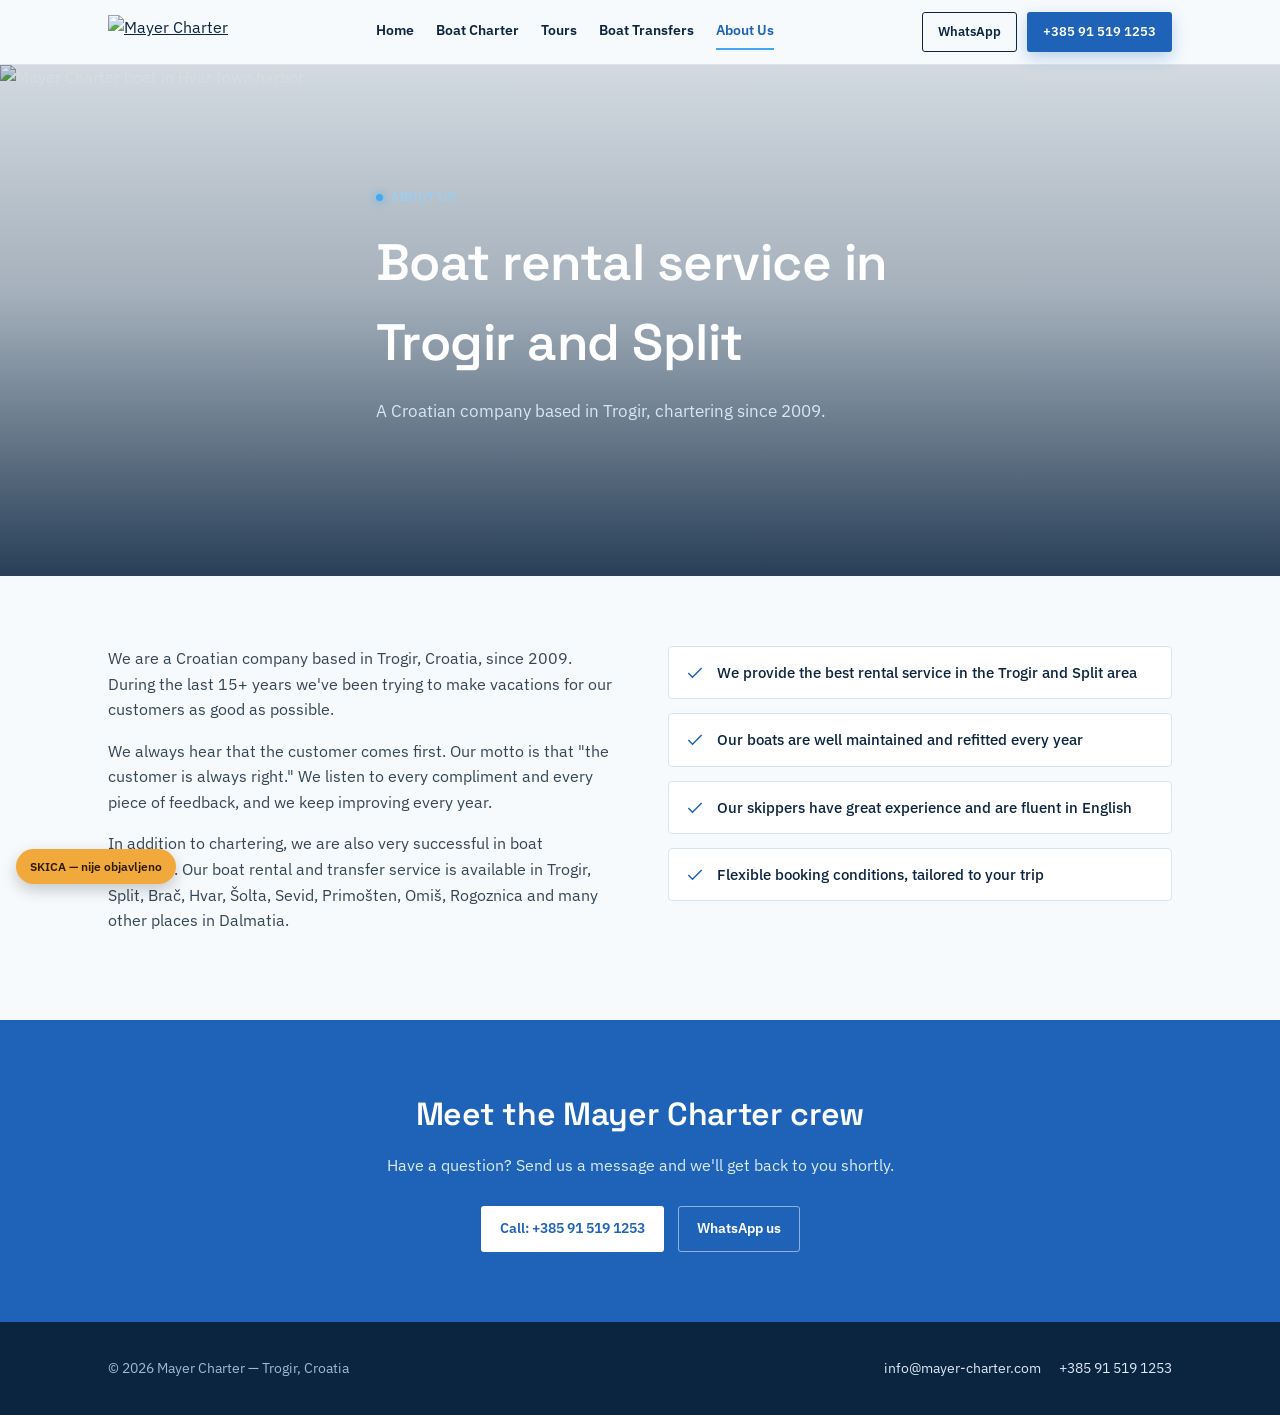
==== about.html @ 1076b378 "Add files via upload" ====
<!doctype html>
<html lang="en">
<head>
<meta charset="UTF-8">
<meta name="viewport" content="width=device-width, initial-scale=1">
<title>About Us — Mayer Charter</title>
<link rel="preconnect" href="https://fonts.googleapis.com">
<link rel="preconnect" href="https://fonts.gstatic.com" crossorigin>
<link href="https://fonts.googleapis.com/css2?family=Space+Grotesk:wght@500;600;700&family=IBM+Plex+Sans:wght@400;500;600&display=swap" rel="stylesheet">
<link rel="stylesheet" href="style.css">
</head>
<body>
<div class="note-badge">SKICA — nije objavljeno</div>
<header>
  <div class="nav">
    <a class="brand" href="index.html"><img src="images/logo.png" alt="Mayer Charter"></a>
    <nav class="navlinks">
      <a href="index.html">Home</a>
      <a href="boat-charter.html">Boat Charter</a>
      <a href="tours.html">Tours</a>
      <a href="transfers.html">Boat Transfers</a>
      <a href="about.html" class="active">About Us</a>
    </nav>
    <div class="nav-cta">
      <a class="btn btn-ghost btn-sm" href="https://wa.me/385915191253" target="_blank" rel="noopener"><span class="label">WhatsApp</span></a>
      <a class="btn btn-primary btn-sm" href="tel:+385915191253"><span class="label">+385 91 519 1253</span></a>
    </div>
  </div>
</header>

<section class="hero tall">
  <img class="bg" src="images/hero-hvar.jpg" alt="Mayer Charter boat in Hvar town harbor">
  <div class="wrap hero-inner">
    <div class="eyebrow"><span class="dot"></span> About Us</div>
    <h1>Boat rental service in Trogir and Split</h1>
    <p class="lede">A Croatian company based in Trogir, chartering since 2009.</p>
  </div>
</section>

<section class="about">
  <div class="wrap about-grid">
    <div>
      <p>We are a Croatian company based in Trogir, Croatia, since 2009. During the last 15+ years we've been trying to make vacations for our customers as good as possible.</p>
      <p>We always hear that the customer comes first. Our motto is that "the customer is always right." We listen to every compliment and every piece of feedback, and we keep improving every year.</p>
      <p>In addition to chartering, we are also very successful in boat transfers. Our boat rental and transfer service is available in Trogir, Split, Brač, Hvar, Šolta, Sevid, Primošten, Omiš, Rogoznica and many other places in Dalmatia.</p>
    </div>
    <div class="why-list">
      <div class="why-item"><svg viewBox="0 0 24 24" fill="none" stroke="currentColor" stroke-width="1.8"><path d="M20 6 9 17l-5-5"/></svg><span>We provide the best rental service in the Trogir and Split area</span></div>
      <div class="why-item"><svg viewBox="0 0 24 24" fill="none" stroke="currentColor" stroke-width="1.8"><path d="M20 6 9 17l-5-5"/></svg><span>Our boats are well maintained and refitted every year</span></div>
      <div class="why-item"><svg viewBox="0 0 24 24" fill="none" stroke="currentColor" stroke-width="1.8"><path d="M20 6 9 17l-5-5"/></svg><span>Our skippers have great experience and are fluent in English</span></div>
      <div class="why-item"><svg viewBox="0 0 24 24" fill="none" stroke="currentColor" stroke-width="1.8"><path d="M20 6 9 17l-5-5"/></svg><span>Flexible booking conditions, tailored to your trip</span></div>
    </div>
  </div>
</section>

<section class="cta-band">
  <div class="wrap">
    <h2>Meet the Mayer Charter crew</h2>
    <p>Have a question? Send us a message and we'll get back to you shortly.</p>
    <div class="cta-row">
      <a class="btn btn-primary" href="tel:+385915191253">Call: +385 91 519 1253</a>
      <a class="btn btn-ghost" href="https://wa.me/385915191253" target="_blank" rel="noopener">WhatsApp us</a>
    </div>
  </div>
</section>

<footer>
  <div class="wrap foot-row">
    <div>© <span id="year"></span> Mayer Charter — Trogir, Croatia</div>
    <div style="display:flex;gap:18px;">
      <a href="mailto:info@mayer-charter.com">info@mayer-charter.com</a>
      <a href="tel:+385915191253">+385 91 519 1253</a>
    </div>
  </div>
</footer>
<script>document.getElementById('year').textContent = new Date().getFullYear();</script>
</body>
</html>
---- style.css ----
:root{
  --navy:#0B2540; --navy-2:#0F3457; --blue:#1E63B8; --spark:#3FA9F5; --spark-2:#8FD3FF;
  --sand:#F2A93C; --paper:#F6FAFD; --paper-2:#FFFFFF; --line:#D8E5F0; --grey:#5B7185; --ink:#0B2540;
}
*{box-sizing:border-box;margin:0;padding:0}
body{font-family:'IBM Plex Sans',sans-serif;color:var(--ink);background:var(--paper);line-height:1.55}
h1,h2,h3{font-family:'Space Grotesk',sans-serif;font-weight:600;letter-spacing:-.01em}
.wrap{max-width:1120px;margin:0 auto;padding:0 28px}
a{color:inherit}
img{max-width:100%;display:block}

header{position:sticky;top:0;z-index:50;background:rgba(246,250,253,.94);backdrop-filter:blur(8px);border-bottom:1px solid var(--line)}
.nav{display:flex;align-items:center;justify-content:space-between;padding:12px 28px;max-width:1120px;margin:0 auto;gap:20px;flex-wrap:wrap}
.brand{display:flex;align-items:center}
.brand img{height:34px;width:auto}
.navlinks{display:flex;gap:22px;flex:1;justify-content:center;flex-wrap:wrap}
.navlinks a{font-size:.88rem;font-weight:600;color:var(--navy);text-decoration:none;padding:6px 0;border-bottom:2px solid transparent}
.navlinks a:hover,.navlinks a.active{color:var(--blue);border-color:var(--spark)}
.nav-cta{display:flex;gap:10px}
.btn{display:inline-flex;align-items:center;gap:8px;padding:11px 18px;border-radius:3px;font-weight:600;font-size:.88rem;text-decoration:none;border:1.5px solid transparent;transition:transform .15s ease}
.btn:hover{transform:translateY(-1px)}
.btn-primary{background:var(--blue);color:#fff;box-shadow:0 6px 16px rgba(30,99,184,.28)}
.btn-primary:hover{background:#1a56a3}
.btn-ghost{background:transparent;border-color:var(--navy);color:var(--navy)}
.btn-ghost:hover{background:var(--navy);color:#fff}
.btn-sm{padding:9px 15px;font-size:.82rem}
@media (max-width:900px){.navlinks{display:none}.nav-cta .label{display:none}}

.hero{position:relative;overflow:hidden;color:#fff;min-height:520px;display:flex;align-items:flex-end}
.hero.tall{min-height:420px}
.hero img.bg{position:absolute;inset:0;width:100%;height:100%;object-fit:cover;z-index:0}
.hero::after{content:'';position:absolute;inset:0;background:linear-gradient(0deg,rgba(11,37,64,.88) 0%,rgba(11,37,64,.35) 55%,rgba(11,37,64,.15) 100%);z-index:1}
.hero-inner{position:relative;z-index:2;padding:52px 0 56px}
.eyebrow{font-size:.8rem;letter-spacing:.04em;color:var(--spark-2);display:flex;align-items:center;gap:8px;margin-bottom:16px;text-transform:uppercase}
.eyebrow .dot{width:7px;height:7px;border-radius:50%;background:var(--spark);box-shadow:0 0 10px var(--spark)}
.hero h1{font-size:clamp(2.1rem,4.4vw,3.2rem);color:#fff;margin-bottom:16px;max-width:16ch}
.hero h1 em{font-style:normal;color:var(--spark-2)}
.hero p.lede{font-size:1.06rem;color:#D7E6F1;max-width:50ch;margin-bottom:26px}
.hero-cta{display:flex;gap:12px;flex-wrap:wrap}
.hero-stats{display:flex;gap:28px;flex-wrap:wrap;margin-top:34px}
.stat b{display:block;font-family:'Space Grotesk';font-size:1.4rem;color:#fff}
.stat span{font-size:.8rem;color:#BFD9EC}

section{padding:70px 0}
.section-head{max-width:640px;margin-bottom:40px}
.kicker{font-size:.78rem;color:var(--blue);letter-spacing:.03em;text-transform:uppercase;margin-bottom:10px}
.section-head h2{font-size:clamp(1.6rem,3vw,2.1rem);color:var(--navy)}
.section-head p{color:var(--grey);margin-top:12px;font-size:1.02rem}

.fleet{background:var(--paper-2);border-top:1px solid var(--line);border-bottom:1px solid var(--line)}
.fleet-grid{display:grid;grid-template-columns:repeat(3,1fr);gap:1px;background:var(--line);border:1px solid var(--line);border-radius:6px;overflow:hidden}
@media (max-width:820px){.fleet-grid{grid-template-columns:repeat(2,1fr)}}
@media (max-width:560px){.fleet-grid{grid-template-columns:1fr}}
.boat{background:var(--paper-2);padding:24px 22px}
.boat .tag{display:inline-block;font-size:.72rem;font-weight:600;color:var(--blue);background:#EAF3FB;padding:3px 9px;border-radius:20px;margin-bottom:12px}
.boat h3{font-size:1rem;color:var(--navy);margin-bottom:8px}
.boat .specs{display:flex;gap:14px;flex-wrap:wrap;font-size:.8rem;color:var(--grey)}

.photo-grid{display:grid;grid-template-columns:1.3fr 1fr;gap:16px}
@media (max-width:760px){.photo-grid{grid-template-columns:1fr}}
.photo-grid img{border-radius:6px;border:1px solid var(--line);height:100%;object-fit:cover}
.photo-side{display:grid;gap:16px}

.tours-grid{display:grid;grid-template-columns:repeat(3,1fr);gap:18px}
@media (max-width:820px){.tours-grid{grid-template-columns:repeat(2,1fr)}}
@media (max-width:560px){.tours-grid{grid-template-columns:1fr}}
.tour{border-radius:8px;overflow:hidden;position:relative;height:190px;display:flex;align-items:flex-end;padding:18px;color:#fff}
.tour img{position:absolute;inset:0;width:100%;height:100%;object-fit:cover;z-index:0}
.tour::before{content:'';position:absolute;inset:0;background:linear-gradient(200deg,rgba(30,99,184,.55),rgba(11,37,64,.85));z-index:1}
.tour span{position:relative;z-index:2;font-family:'Space Grotesk';font-weight:600;font-size:1.02rem}

.route-grid{display:grid;grid-template-columns:1fr 1fr;gap:10px;max-width:640px;margin:24px 0 30px}
@media (max-width:560px){.route-grid{grid-template-columns:1fr}}
.route{background:var(--paper-2);border:1px solid var(--line);border-radius:4px;padding:12px 16px;font-size:.92rem;color:var(--navy);font-weight:500}

.about-grid{display:grid;grid-template-columns:1fr 1fr;gap:56px;align-items:start}
@media (max-width:820px){.about-grid{grid-template-columns:1fr}}
.about p{color:#354655;margin-bottom:16px;font-size:1.03rem}
.why-list{display:grid;gap:14px}
.why-item{display:flex;gap:12px;padding:14px 16px;border:1px solid var(--line);border-radius:4px;background:var(--paper-2)}
.why-item svg{flex:none;width:20px;height:20px;color:var(--blue);margin-top:2px}
.why-item span{font-size:.94rem;color:var(--navy);font-weight:500}

.cta-band{background:var(--blue);color:#fff;text-align:center}
.cta-band h2{color:#fff;font-size:clamp(1.5rem,3vw,2rem);margin-bottom:14px}
.cta-band p{color:#DCEAF5;margin-bottom:28px}
.cta-band .btn-primary{background:#fff;color:var(--blue);box-shadow:none}
.cta-band .btn-primary:hover{background:#EAF3FB}
.cta-band .btn-ghost{border-color:rgba(255,255,255,.5);color:#fff}
.cta-band .btn-ghost:hover{background:rgba(255,255,255,.14)}
.cta-row{display:flex;gap:14px;justify-content:center;flex-wrap:wrap}

footer{background:var(--ink);color:#9FBBD1;padding:36px 0;font-size:.86rem}
.foot-row{display:flex;justify-content:space-between;align-items:center;flex-wrap:wrap;gap:12px}
.foot-row a{text-decoration:none;color:#DCEAF5}

.note-badge{position:fixed;bottom:16px;left:16px;background:var(--sand);color:#2b1c00;font-weight:600;font-size:.78rem;padding:8px 14px;border-radius:20px;box-shadow:0 6px 16px rgba(0,0,0,.2);z-index:60}
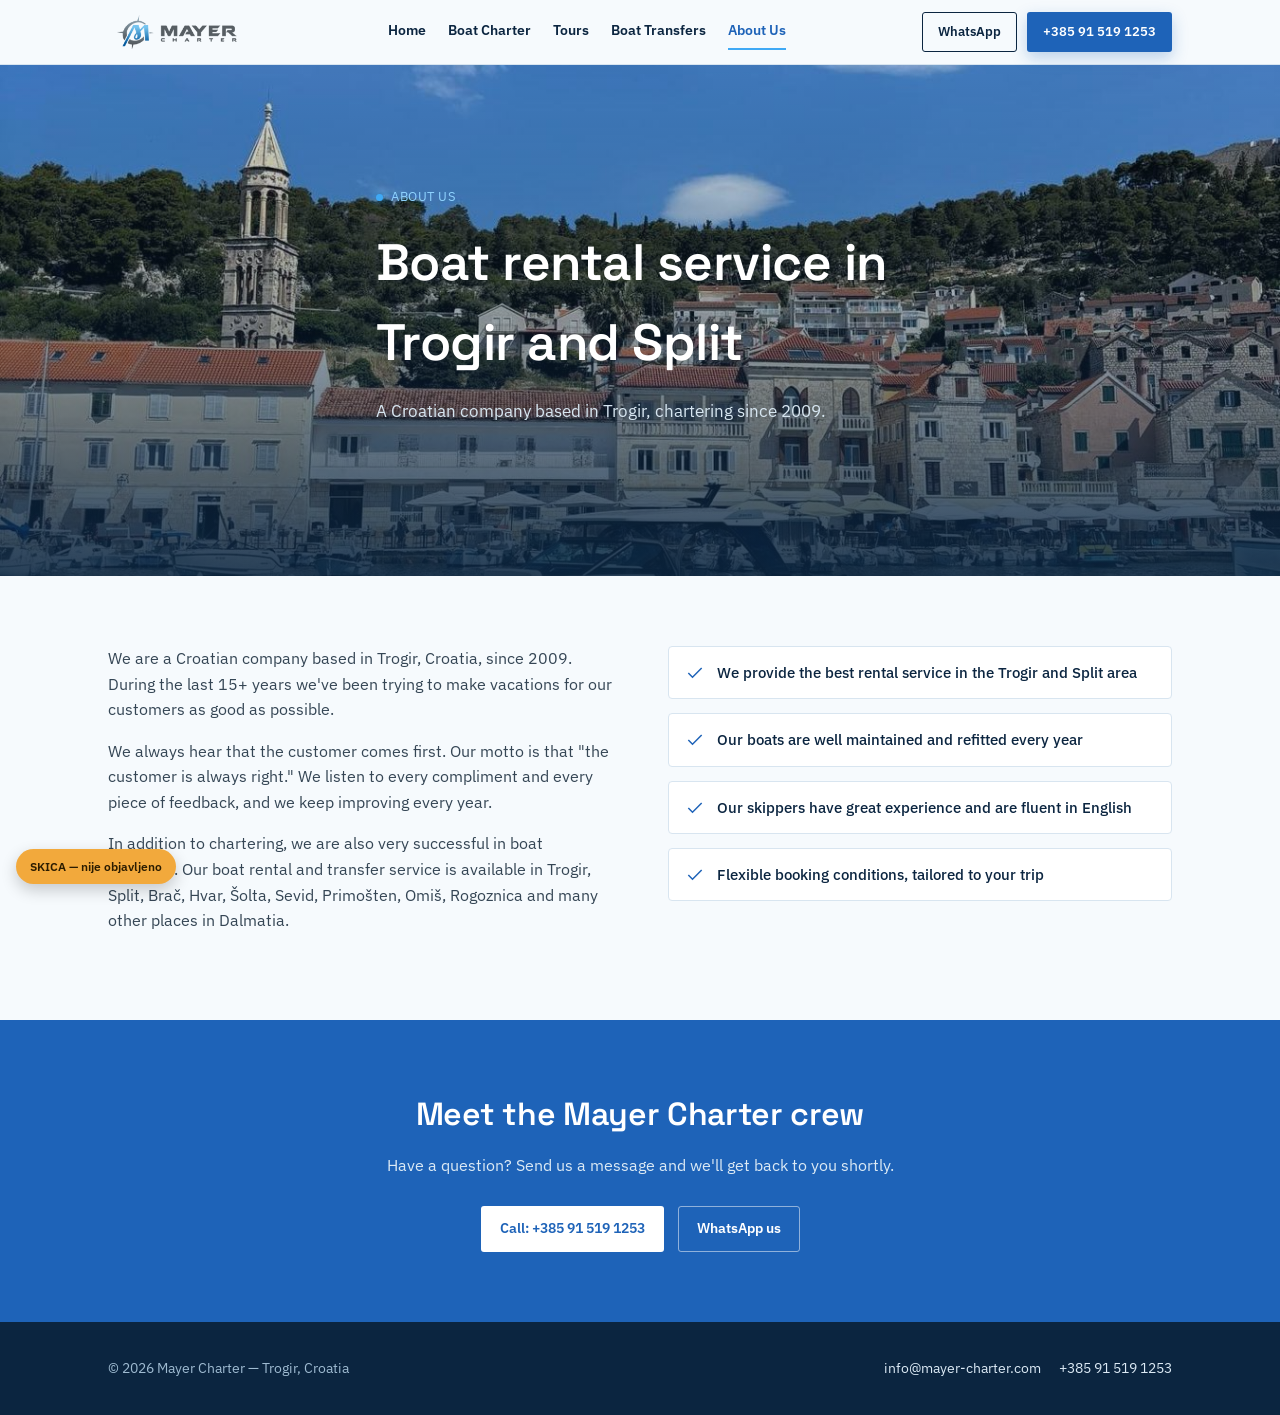
==== commit f62fe305: "Fix image source paths in about.html Updated image source paths by removing 'images/' prefix." ====
--- a/about.html
+++ b/about.html
@@ -13,7 +13,8 @@
 <div class="note-badge">SKICA — nije objavljeno</div>
 <header>
   <div class="nav">
-    <a class="brand" href="index.html"><img src="images/logo.png" alt="Mayer Charter"></a>
+    <!-- POPRAVLJENO: Maknut images/ ispred logo.png -->
+    <a class="brand" href="index.html"><img src="logo.png" alt="Mayer Charter"></a>
     <nav class="navlinks">
       <a href="index.html">Home</a>
       <a href="boat-charter.html">Boat Charter</a>
@@ -29,7 +30,8 @@
 </header>
 
 <section class="hero tall">
-  <img class="bg" src="images/hero-hvar.jpg" alt="Mayer Charter boat in Hvar town harbor">
+  <!-- POPRAVLJENO: Maknut images/ ispred hero-hvar.jpg -->
+  <img class="bg" src="hero-hvar.jpg" alt="Mayer Charter boat in Hvar town harbor">
   <div class="wrap hero-inner">
     <div class="eyebrow"><span class="dot"></span> About Us</div>
     <h1>Boat rental service in Trogir and Split</h1>
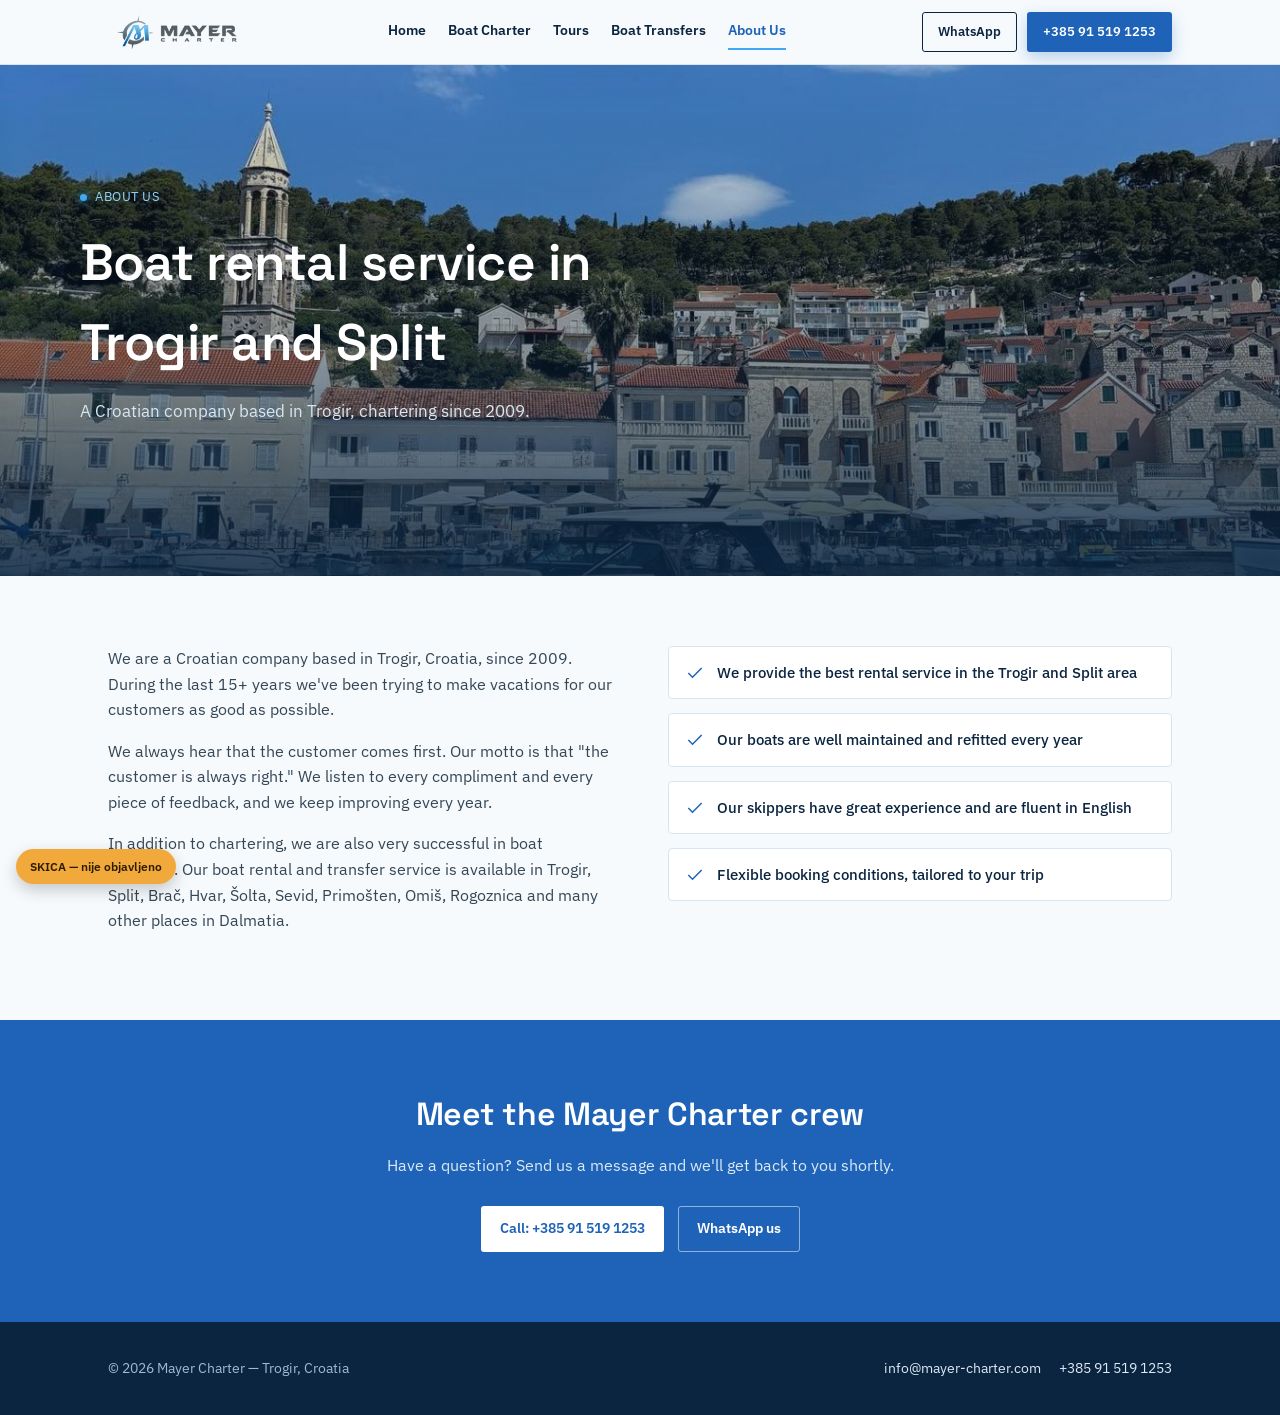
==== commit 14d8be01: "Add script.js to about.html" ====
--- a/about.html
+++ b/about.html
@@ -76,5 +76,7 @@
   </div>
 </footer>
 <script>document.getElementById('year').textContent = new Date().getFullYear();</script>
+  <script src="script.js"></script>
+
 </body>
 </html>
--- a/style.css
+++ b/style.css
@@ -3,13 +3,16 @@
   --sand:#F2A93C; --paper:#F6FAFD; --paper-2:#FFFFFF; --line:#D8E5F0; --grey:#5B7185; --ink:#0B2540;
 }
 *{box-sizing:border-box;margin:0;padding:0}
-body{font-family:'IBM Plex Sans',sans-serif;color:var(--ink);background:var(--paper);line-height:1.55}
+body{font-family:'IBM Plex Sans',sans-serif;color:var(--ink);background:var(--paper);line-height:1.55;overflow-x:hidden;}
 h1,h2,h3{font-family:'Space Grotesk',sans-serif;font-weight:600;letter-spacing:-.01em}
 .wrap{max-width:1120px;margin:0 auto;padding:0 28px}
 a{color:inherit}
 img{max-width:100%;display:block}
 
-header{position:sticky;top:0;z-index:50;background:rgba(246,250,253,.94);backdrop-filter:blur(8px);border-bottom:1px solid var(--line)}
+/* Glatko skrivanje i prikazivanje zaglavlja pri skrolanju */
+header{position:sticky;top:0;z-index:50;background:rgba(246,250,253,.96);backdrop-filter:blur(8px);border-bottom:1px solid var(--line);transition:transform .28s ease-in-out;}
+header.hide{transform:translateY(-100%);}
+
 .nav{display:flex;align-items:center;justify-content:space-between;padding:12px 28px;max-width:1120px;margin:0 auto;gap:20px;flex-wrap:wrap}
 .brand{display:flex;align-items:center}
 .brand img{height:34px;width:auto}
@@ -24,13 +27,12 @@
 .btn-ghost{background:transparent;border-color:var(--navy);color:var(--navy)}
 .btn-ghost:hover{background:var(--navy);color:#fff}
 .btn-sm{padding:9px 15px;font-size:.82rem}
-@media (max-width:900px){.navlinks{display:none}.nav-cta .label{display:none}}
 
 .hero{position:relative;overflow:hidden;color:#fff;min-height:520px;display:flex;align-items:flex-end}
 .hero.tall{min-height:420px}
 .hero img.bg{position:absolute;inset:0;width:100%;height:100%;object-fit:cover;z-index:0}
 .hero::after{content:'';position:absolute;inset:0;background:linear-gradient(0deg,rgba(11,37,64,.88) 0%,rgba(11,37,64,.35) 55%,rgba(11,37,64,.15) 100%);z-index:1}
-.hero-inner{position:relative;z-index:2;padding:52px 0 56px}
+.hero-inner{position:relative;z-index:2;padding:52px 0 56px;width:100%;}
 .eyebrow{font-size:.8rem;letter-spacing:.04em;color:var(--spark-2);display:flex;align-items:center;gap:8px;margin-bottom:16px;text-transform:uppercase}
 .eyebrow .dot{width:7px;height:7px;border-radius:50%;background:var(--spark);box-shadow:0 0 10px var(--spark)}
 .hero h1{font-size:clamp(2.1rem,4.4vw,3.2rem);color:#fff;margin-bottom:16px;max-width:16ch}
@@ -95,3 +97,70 @@
 .foot-row a{text-decoration:none;color:#DCEAF5}
 
 .note-badge{position:fixed;bottom:16px;left:16px;background:var(--sand);color:#2b1c00;font-weight:600;font-size:.78rem;padding:8px 14px;border-radius:20px;box-shadow:0 6px 16px rgba(0,0,0,.2);z-index:60}
+
+/* --- DETALJNO RESPONSIVE UREĐENJE ZA MOBITELE (ISPRAVLJENO PREKLAPANJE) --- */
+@media (max-width: 900px) {
+  header {
+    background: #fff;
+  }
+  .nav {
+    flex-direction: column;
+    padding: 10px 8px;
+    gap: 8px;
+  }
+  .brand img {
+    height: 28px;
+  }
+  .navlinks {
+    display: flex;
+    gap: 8px 12px;
+    justify-content: center;
+    width: 100%;
+    padding: 4px 0;
+  }
+  .navlinks a {
+    font-size: 0.78rem;
+    padding: 2px 0;
+  }
+  .nav-cta {
+    width: 100%;
+    justify-content: center;
+    gap: 8px;
+    margin-top: 4px;
+  }
+  .nav-cta .btn {
+    padding: 6px 12px;
+    font-size: 0.76rem;
+  }
+  .nav-cta .label {
+    display: inline !important;
+  }
+  .hero {
+    min-height: auto;
+    padding-top: 20px;
+  }
+  .hero-inner {
+    padding: 40px 0 40px;
+  }
+  .hero h1 {
+    font-size: 1.8rem;
+    max-width: none;
+  }
+  .hero-cta {
+    flex-direction: column;
+    width: 100%;
+    gap: 10px;
+  }
+  .hero-cta .btn {
+    width: 100%;
+    justify-content: center;
+  }
+  .hero-stats {
+    flex-direction: column;
+    gap: 16px;
+    margin-top: 30px;
+  }
+  .wrap {
+    padding: 0 16px;
+  }
+}
